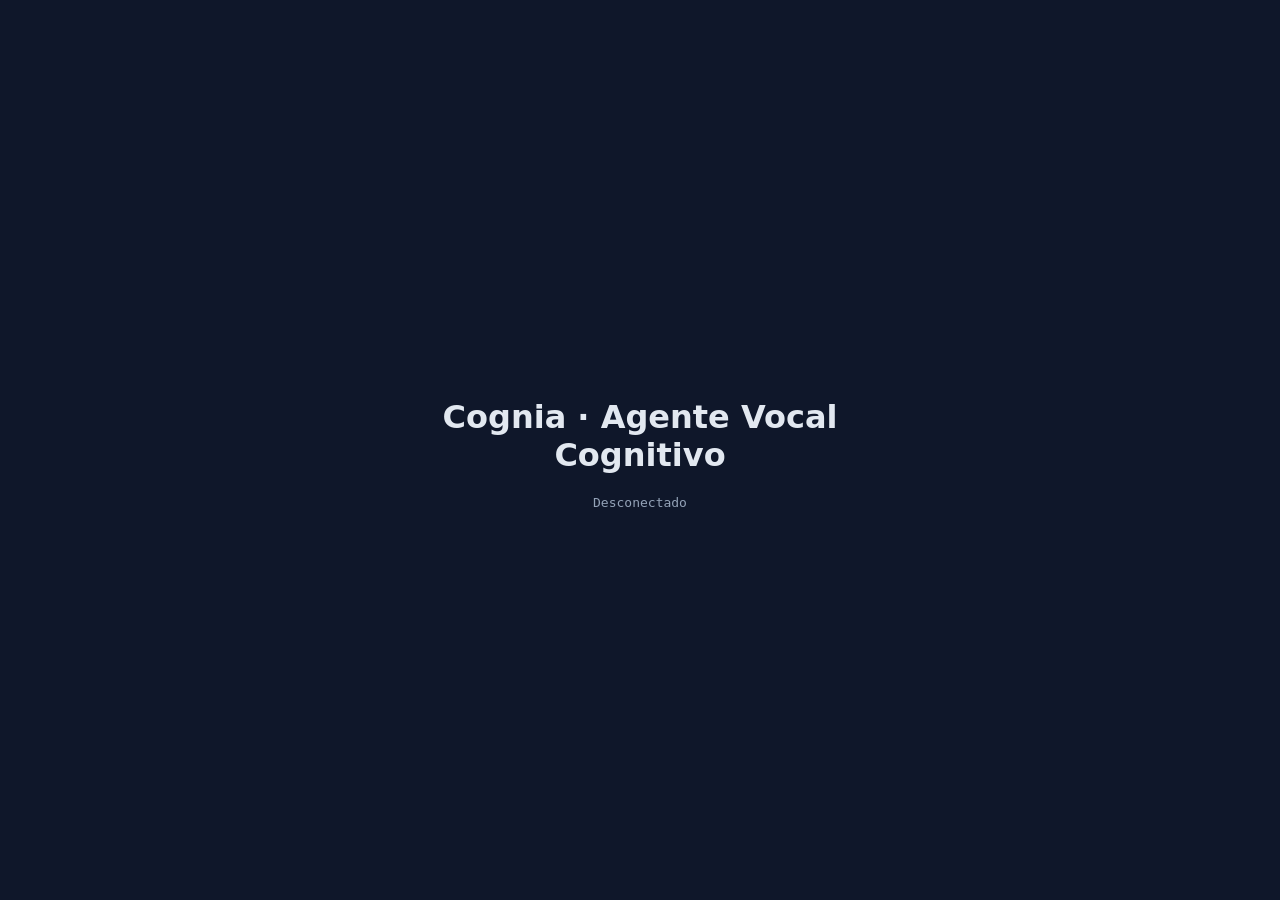
==== web/index.html @ 09bce308 "Esqueleto FastAPI (/, /api/health, /ws/voz), Dockerfile liviano y configuración de Railway (#2)" ====
<!doctype html>
<html lang="es">
<head>
  <meta charset="utf-8">
  <meta name="viewport" content="width=device-width, initial-scale=1">
  <title>Cognia · Agente Vocal</title>
  <style>
    body { font-family: system-ui, sans-serif; background: #0f172a; color: #e2e8f0; display: grid;
           place-items: center; min-height: 100vh; margin: 0; }
    main { max-width: 32rem; padding: 2rem; text-align: center; }
    #estado { font-family: monospace; color: #94a3b8; }
  </style>
</head>
<body>
  <!-- Página provisional del esqueleto (issue #2). Carlos la reemplaza en el issue #4. -->
  <main>
    <h1>Cognia · Agente Vocal Cognitivo</h1>
    <p id="estado">Conectando…</p>
  </main>
  <script>
    const estado = document.getElementById("estado");
    const ws = new WebSocket(`${location.protocol === "https:" ? "wss" : "ws"}://${location.host}/ws/voz`);
    ws.onmessage = (m) => {
      const e = JSON.parse(m.data);
      if (e.type === "ready") estado.textContent = `Conectado · sesión ${e.session_id} · voz ${e.voice}`;
    };
    ws.onclose = () => { estado.textContent = "Desconectado"; };
  </script>
</body>
</html>
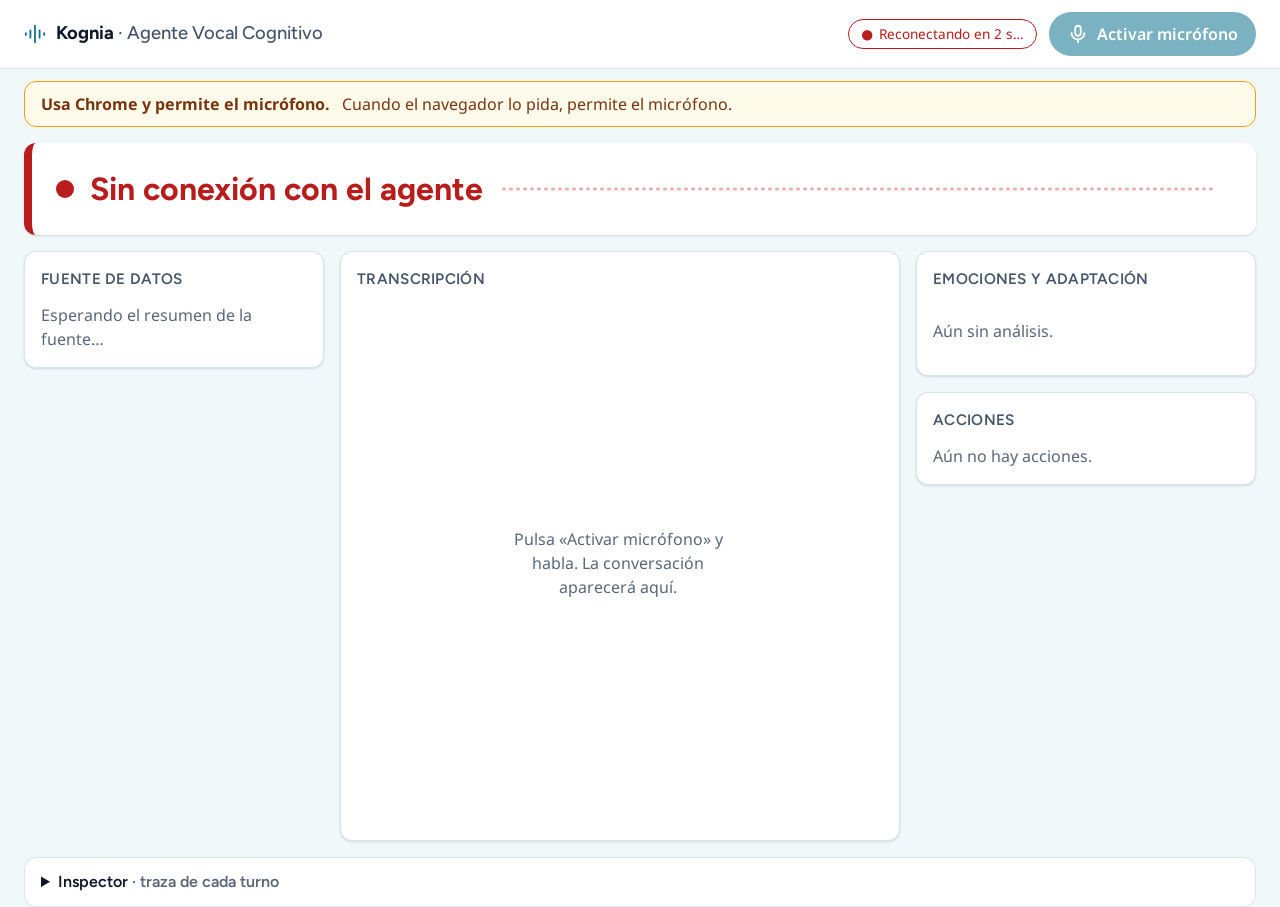
==== commit 49cc23f0: "Frontend base: layout, conexión WS, estado con onda de voz en vivo y transcripción diarizada (closes" ====
--- a/web/index.html
+++ b/web/index.html
@@ -3,28 +3,88 @@
 <head>
   <meta charset="utf-8">
   <meta name="viewport" content="width=device-width, initial-scale=1">
-  <title>Cognia · Agente Vocal</title>
-  <style>
-    body { font-family: system-ui, sans-serif; background: #0f172a; color: #e2e8f0; display: grid;
-           place-items: center; min-height: 100vh; margin: 0; }
-    main { max-width: 32rem; padding: 2rem; text-align: center; }
-    #estado { font-family: monospace; color: #94a3b8; }
-  </style>
+  <title>Kognia · Agente Vocal</title>
+  <link rel="preconnect" href="https://fonts.googleapis.com">
+  <link rel="preconnect" href="https://fonts.gstatic.com" crossorigin>
+  <link rel="stylesheet" href="https://fonts.googleapis.com/css2?family=Figtree:wght@400;500;600;700&family=Noto+Sans:wght@400;500&display=swap">
+  <link rel="stylesheet" href="styles.css">
+  <script type="module" src="app.js"></script>
+  <script type="module" src="microfono.js"></script>
 </head>
 <body>
-  <!-- Página provisional del esqueleto (issue #2). Carlos la reemplaza en el issue #4. -->
-  <main>
-    <h1>Cognia · Agente Vocal Cognitivo</h1>
-    <p id="estado">Conectando…</p>
+  <!-- Contrato de eventos: server/events.py → web/contrato.json. Cada panel tiene un id fijo que usan app.js y los
+       issues siguientes (#5 audio, #12 brief, #14 emociones/acciones, #20 inspector). -->
+  <header class="barra">
+    <div class="marca">
+      <svg aria-hidden="true" viewBox="0 0 24 24" class="icono"><path d="M12 3v18M7 8v8M17 8v8M2 11v2M22 11v2" /></svg>
+      <h1>Kognia <span>· Agente Vocal Cognitivo</span></h1>
+    </div>
+    <div class="barra-derecha">
+      <span id="conexion" class="pastilla" data-estado="conectando" role="status">Conectando…</span>
+      <button id="microfono" class="boton-mic" type="button" aria-pressed="false" disabled>
+        <svg aria-hidden="true" viewBox="0 0 24 24" class="icono"><rect x="9" y="3" width="6" height="11" rx="3" /><path d="M5 11a7 7 0 0 0 14 0M12 18v3" /></svg>
+        <span id="microfono-texto">Activar micrófono</span>
+      </button>
+    </div>
+  </header>
+
+  <div id="aviso-navegador" class="aviso" hidden>
+    <strong>Usa Chrome y permite el micrófono.</strong>
+    <span id="aviso-detalle">Esta demo necesita captura de audio en el navegador.</span>
+  </div>
+  <div id="aviso-error" class="aviso aviso-error" role="alert" hidden>
+    <span id="aviso-error-texto"></span>
+    <button id="reconectar" class="boton-secundario" type="button" hidden>Reconectar</button>
+    <button id="cerrar-error" class="boton-icono" type="button" aria-label="Cerrar aviso">×</button>
+  </div>
+
+  <section id="estado" class="estado" data-estado="desconectado" aria-label="Estado de la conversación">
+    <span class="estado-punto" aria-hidden="true"></span>
+    <span id="estado-texto" class="estado-texto" role="status" aria-atomic="true">Conectando con el agente…</span>
+    <!-- Onda de la voz en vivo (visualizador.js): micrófono del usuario; decorativa para lectores de pantalla. -->
+    <canvas id="onda" class="onda" aria-hidden="true"></canvas>
+    <span id="voz" class="voz" aria-hidden="true" hidden>Voz detectada</span>
+    <span id="estado-turno" class="estado-turno"></span>
+  </section>
+
+  <main class="tablero">
+    <aside class="panel" aria-labelledby="titulo-brief">
+      <h2 id="titulo-brief">Fuente de datos</h2>
+      <div id="carga" class="carga" hidden>
+        <div class="carga-barra"><div id="carga-progreso"></div></div>
+        <p id="carga-texto" class="tenue"></p>
+      </div>
+      <div id="brief" class="brief">
+        <p class="tenue">Esperando el resumen de la fuente…</p>
+      </div>
+    </aside>
+
+    <section class="panel panel-central" aria-labelledby="titulo-transcripcion">
+      <div class="panel-cabecera">
+        <h2 id="titulo-transcripcion">Transcripción</h2>
+        <div id="hablantes" class="hablantes" role="group" aria-label="Hablantes"></div>
+      </div>
+      <ol id="transcripcion" class="transcripcion">
+        <li class="vacio">Pulsa «Activar micrófono» y habla. La conversación aparecerá aquí.</li>
+      </ol>
+      <button id="ir-al-final" class="ir-al-final" type="button" hidden>Ir a lo más reciente ↓</button>
+    </section>
+
+    <aside class="columna-derecha">
+      <section class="panel" aria-labelledby="titulo-emociones">
+        <h2 id="titulo-emociones">Emociones y adaptación</h2>
+        <div id="emociones"><p class="tenue">Aún sin análisis.</p></div>
+      </section>
+      <section class="panel" aria-labelledby="titulo-acciones">
+        <h2 id="titulo-acciones">Acciones</h2>
+        <ul id="acciones" class="acciones"><li class="tenue">Aún no hay acciones.</li></ul>
+      </section>
+    </aside>
   </main>
-  <script>
-    const estado = document.getElementById("estado");
-    const ws = new WebSocket(`${location.protocol === "https:" ? "wss" : "ws"}://${location.host}/ws/voz`);
-    ws.onmessage = (m) => {
-      const e = JSON.parse(m.data);
-      if (e.type === "ready") estado.textContent = `Conectado · sesión ${e.session_id} · voz ${e.voice}`;
-    };
-    ws.onclose = () => { estado.textContent = "Desconectado"; };
-  </script>
+
+  <details id="inspector" class="inspector">
+    <summary>Inspector <span class="tenue">· traza de cada turno</span></summary>
+    <div id="inspector-contenido"><p class="tenue">Las trazas de los turnos aparecerán aquí.</p></div>
+  </details>
 </body>
 </html>
--- a/web/styles.css
+++ b/web/styles.css
@@ -0,0 +1,195 @@
+/* Sistema visual: minimalismo suizo + paleta "Healthcare App" (ui-ux-pro-max): cian calmado + verde salud.
+   Colores semánticos como variables: los componentes nunca usan hex sueltos. */
+:root {
+  --primario: #0891b2;
+  --primario-fuerte: #0e7490;
+  --acento: #059669;
+  --fondo: #f1f8fa;
+  --tarjeta: #ffffff;
+  --texto: #0f172a;
+  --texto-suave: #475569;
+  --tenue: #5b6779;
+  --borde: #d5e6ec;
+  --peligro: #b91c1c;
+  --peligro-fondo: #fef2f2;
+  --aviso-fondo: #fffbeb;
+  --aviso-borde: #f59e0b;
+
+  /* Un color por hablante (el Agente usa el primario). */
+  --hablante-agente: #0e7490;
+  --hablante-1: #7c3aed;
+  --hablante-2: #92400e;
+  --hablante-3: #be185d;
+  --hablante-4: #166534;
+
+  /* Estados de la conversación (spec §5.4). */
+  --estado-inactivo: #475569;
+  --estado-escuchando: #059669;
+  --estado-pensando: #b45309;
+  --estado-tool: #7c3aed;
+  --estado-hablando: #0891b2;
+  --estado-interrumpido: #be123c;
+
+  --radio: 12px;
+  --sombra: 0 1px 2px rgb(15 23 42 / 6%), 0 1px 3px rgb(15 23 42 / 8%);
+  --fuente: "Noto Sans", system-ui, -apple-system, "Segoe UI", sans-serif;
+  --fuente-titulos: "Figtree", system-ui, -apple-system, "Segoe UI", sans-serif;
+}
+
+* { box-sizing: border-box; }
+html, body { height: 100%; }
+body {
+  margin: 0; background: var(--fondo); color: var(--texto); font: 16px/1.5 var(--fuente);
+  display: flex; flex-direction: column; min-height: 100vh;
+}
+h1, h2 { font-family: var(--fuente-titulos); margin: 0; }
+h2 { font-size: 0.95rem; font-weight: 600; letter-spacing: 0.02em; text-transform: uppercase; color: var(--texto-suave); }
+button { font: inherit; cursor: pointer; }
+button:disabled { cursor: not-allowed; opacity: 0.55; }
+:focus-visible { outline: 3px solid var(--primario); outline-offset: 2px; border-radius: 6px; }
+.tenue { color: var(--tenue); }
+.icono { width: 22px; height: 22px; fill: none; stroke: currentColor; stroke-width: 2; stroke-linecap: round; stroke-linejoin: round; }
+
+/* ---------------- Barra superior ---------------- */
+.barra {
+  display: flex; align-items: center; justify-content: space-between; gap: 16px;
+  padding: 12px 24px; background: var(--tarjeta); border-bottom: 1px solid var(--borde);
+}
+.marca { display: flex; align-items: center; gap: 10px; color: var(--primario-fuerte); }
+.marca h1 { font-size: 1.15rem; font-weight: 700; color: var(--texto); }
+.marca h1 span { font-weight: 500; color: var(--texto-suave); }
+.barra-derecha { display: flex; align-items: center; gap: 12px; }
+
+.pastilla {
+  font-size: 0.85rem; padding: 4px 12px; border-radius: 999px; border: 1px solid var(--borde);
+  color: var(--texto-suave); white-space: nowrap;
+}
+.pastilla::before { content: "●"; margin-right: 6px; }
+.pastilla[data-estado="conectado"] { color: #047857; border-color: currentColor; }
+.pastilla[data-estado="conectando"] { color: var(--estado-pensando); border-color: currentColor; }
+.pastilla[data-estado="desconectado"] { color: var(--peligro); border-color: currentColor; }
+
+.boton-mic {
+  display: inline-flex; align-items: center; gap: 8px; min-height: 44px; padding: 0 18px;
+  border: none; border-radius: 999px; background: var(--primario-fuerte); color: #fff; font-weight: 600;
+  transition: background-color 200ms ease, box-shadow 200ms ease;
+}
+.boton-mic:hover:not(:disabled) { background: #155e75; }
+.boton-mic[aria-pressed="true"] { background: var(--estado-interrumpido); box-shadow: 0 0 0 4px rgb(190 18 60 / 18%); }
+
+.boton-secundario {
+  min-height: 44px; padding: 0 14px; border-radius: 8px; border: 1px solid currentColor;
+  background: transparent; color: inherit; font-weight: 600;
+}
+.boton-icono { min-width: 44px; min-height: 44px; border: none; background: transparent; color: inherit; font-size: 1.3rem; }
+
+/* ---------------- Avisos ---------------- */
+.aviso {
+  display: flex; align-items: center; gap: 12px; flex-wrap: wrap;
+  margin: 12px 24px 0; padding: 10px 16px; border-radius: var(--radio);
+  background: var(--aviso-fondo); border: 1px solid var(--aviso-borde); color: #78350f;
+}
+.aviso-error { background: var(--peligro-fondo); border-color: var(--peligro); color: var(--peligro); }
+.aviso-error #aviso-error-texto { flex: 1; }
+[hidden] { display: none !important; }
+
+/* ---------------- Indicador de estado (grande) ---------------- */
+.estado {
+  --c: var(--estado-inactivo);
+  display: flex; align-items: center; gap: 16px; margin: 16px 24px 0; padding: 18px 24px;
+  border-radius: var(--radio); background: var(--tarjeta); box-shadow: var(--sombra);
+  border-left: 8px solid var(--c); transition: border-color 250ms ease;
+}
+.estado-punto { width: 18px; height: 18px; border-radius: 50%; background: var(--c); flex: none; }
+.estado-texto { font-family: var(--fuente-titulos); font-size: clamp(1.4rem, 2.6vw, 2rem); font-weight: 700; color: var(--c); }
+.estado-turno { color: var(--tenue); font-size: 0.9rem; white-space: nowrap; }
+/* Onda de la voz en vivo (visualizador.js): ocupa el espacio libre del indicador. */
+.onda { display: block; flex: 1; min-width: 120px; height: 56px; }
+.voz {
+  font-size: 0.85rem; font-weight: 600; color: var(--c); white-space: nowrap;
+  padding: 2px 10px; border-radius: 999px; border: 1px solid currentColor;
+}
+.estado.con-voz { box-shadow: var(--sombra), 0 0 0 3px color-mix(in srgb, var(--c) 18%, transparent); }
+.estado[data-estado="desconectado"] { --c: var(--peligro); }
+.estado[data-estado="inactivo"] { --c: var(--estado-inactivo); }
+.estado[data-estado="escuchando"] { --c: var(--estado-escuchando); }
+.estado[data-estado="pensando"] { --c: var(--estado-pensando); }
+.estado[data-estado="ejecutando_tool"] { --c: var(--estado-tool); }
+.estado[data-estado="hablando"] { --c: var(--estado-hablando); }
+.estado[data-estado="interrumpido"] { --c: var(--estado-interrumpido); }
+.estado:is([data-estado="escuchando"], [data-estado="pensando"], [data-estado="ejecutando_tool"], [data-estado="hablando"]) .estado-punto {
+  animation: latido 1.2s ease-in-out infinite;
+}
+@keyframes latido { 50% { transform: scale(0.65); opacity: 0.55; } }
+
+/* ---------------- Tablero ---------------- */
+.tablero {
+  flex: 1 0 auto; display: grid; grid-template-columns: minmax(240px, 300px) minmax(0, 1fr) minmax(260px, 340px);
+  gap: 16px; padding: 16px 24px; align-items: start;
+}
+.panel {
+  background: var(--tarjeta); border: 1px solid var(--borde); border-radius: var(--radio);
+  box-shadow: var(--sombra); padding: 16px; display: flex; flex-direction: column; gap: 12px; min-height: 0;
+}
+.columna-derecha { display: flex; flex-direction: column; gap: 16px; min-height: 0; }
+.panel-central { position: relative; height: calc(100vh - 310px); min-height: 360px; }
+.panel-cabecera { display: flex; align-items: center; justify-content: space-between; gap: 12px; flex-wrap: wrap; }
+
+/* Carga y brief */
+.carga-barra { height: 8px; border-radius: 999px; background: var(--borde); overflow: hidden; }
+#carga-progreso { height: 100%; width: 0; background: var(--acento); transition: width 300ms ease; }
+.carga p { margin: 6px 0 0; font-size: 0.85rem; }
+.brief p { margin: 0; }
+
+/* ---------------- Transcripción ---------------- */
+.hablantes { display: flex; gap: 8px; flex-wrap: wrap; }
+.etiqueta-hablante {
+  font-size: 0.8rem; font-weight: 600; padding: 2px 10px; border-radius: 999px;
+  color: var(--c); background: color-mix(in srgb, var(--c) 10%, white); white-space: nowrap;
+}
+.transcripcion { list-style: none; margin: 0; padding: 0 4px 0 0; overflow-y: auto; flex: 1; display: flex; flex-direction: column; gap: 10px; }
+.transcripcion .vacio { color: var(--tenue); margin: auto; text-align: center; max-width: 28ch; }
+.segmento {
+  --c: var(--hablante-1);
+  max-width: 85%; padding: 10px 14px; border-radius: var(--radio);
+  border-left: 4px solid var(--c); background: color-mix(in srgb, var(--c) 6%, white);
+}
+.segmento.agente { align-self: flex-end; border-left: none; border-right: 4px solid var(--c); }
+.segmento.interrumpido .segmento-texto::after { content: " (interrumpido)"; color: var(--tenue); font-style: italic; }
+.separador { align-self: center; font-size: 0.8rem; color: var(--tenue); padding: 4px 12px; border-top: 1px solid var(--borde); }
+.segmento-meta { display: flex; gap: 8px; align-items: baseline; font-size: 0.8rem; margin-bottom: 2px; }
+.segmento-hablante { font-weight: 700; color: var(--c); }
+.segmento-tiempo { color: var(--tenue); font-variant-numeric: tabular-nums; }
+.segmento-texto { margin: 0; color: var(--texto); }
+.segmento.parcial .segmento-texto { color: var(--tenue); font-style: italic; }
+.ir-al-final {
+  position: absolute; bottom: 20px; left: 50%; transform: translateX(-50%); min-height: 44px; padding: 0 16px;
+  border: none; border-radius: 999px; background: var(--texto); color: #fff; box-shadow: var(--sombra);
+}
+
+/* Acciones */
+.acciones { list-style: none; margin: 0; padding: 0; display: flex; flex-direction: column; gap: 8px; }
+
+/* ---------------- Inspector ---------------- */
+.inspector { margin: 0 24px 24px; background: var(--tarjeta); border: 1px solid var(--borde); border-radius: var(--radio); }
+.inspector summary { padding: 12px 16px; cursor: pointer; font-family: var(--fuente-titulos); font-weight: 600; min-height: 44px; }
+#inspector-contenido { padding: 0 16px 16px; }
+
+/* ---------------- Responsivo ---------------- */
+@media (max-width: 900px) {
+  .tablero { grid-template-columns: 1fr; }
+  .panel-central { height: 60vh; order: -1; }
+}
+@media (max-width: 640px) {
+  .barra { flex-wrap: wrap; padding: 12px 16px; }
+  .marca h1 span { display: none; }
+  .estado, .aviso { margin-left: 16px; margin-right: 16px; }
+  .estado { flex-wrap: wrap; gap: 10px 16px; }
+  .onda { order: 5; flex-basis: 100%; height: 44px; }
+  .tablero { padding: 16px; }
+  .inspector { margin: 0 16px 16px; }
+  .segmento { max-width: 100%; }
+}
+@media (prefers-reduced-motion: reduce) {
+  *, *::before, *::after { animation: none !important; transition: none !important; }
+}
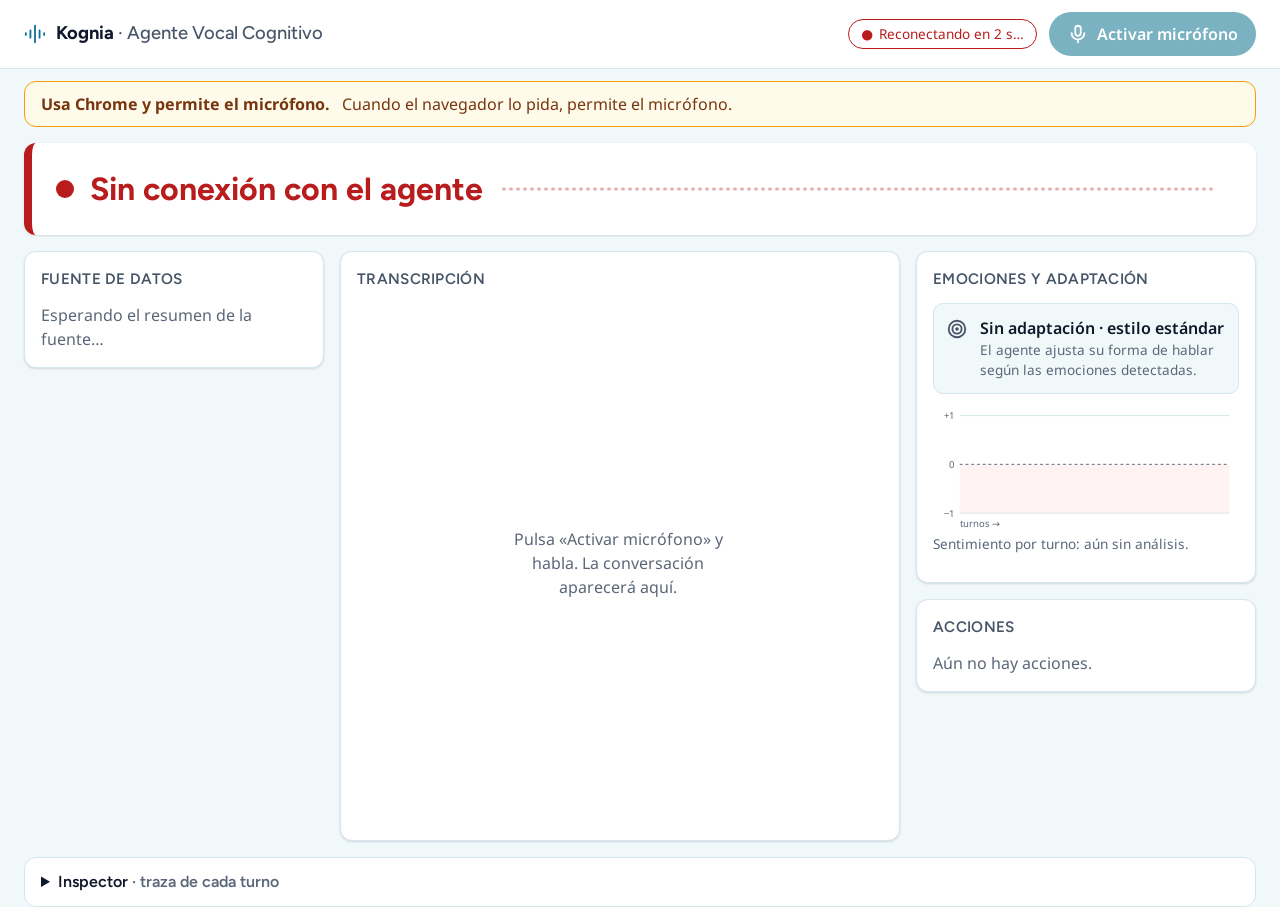
==== commit 085ede72: "Paneles de emociones, adaptación, verificación y acciones (closes #14) Gráfico SVG de sentimiento po" ====
--- a/web/index.html
+++ b/web/index.html
@@ -8,8 +8,7 @@
   <link rel="preconnect" href="https://fonts.gstatic.com" crossorigin>
   <link rel="stylesheet" href="https://fonts.googleapis.com/css2?family=Figtree:wght@400;500;600;700&family=Noto+Sans:wght@400;500&display=swap">
   <link rel="stylesheet" href="styles.css">
-  <script type="module" src="app.js"></script>
-  <script type="module" src="microfono.js"></script>
+  <script type="module" src="inicio.js"></script>
 </head>
 <body>
   <!-- Contrato de eventos: server/events.py → web/contrato.json. Cada panel tiene un id fijo que usan app.js y los
@@ -73,7 +72,18 @@
     <aside class="columna-derecha">
       <section class="panel" aria-labelledby="titulo-emociones">
         <h2 id="titulo-emociones">Emociones y adaptación</h2>
-        <div id="emociones"><p class="tenue">Aún sin análisis.</p></div>
+        <div id="adaptacion" class="adaptacion" data-activa="false">
+          <svg aria-hidden="true" viewBox="0 0 24 24" class="icono"><circle cx="12" cy="12" r="9" /><circle cx="12" cy="12" r="5" /><circle cx="12" cy="12" r="1" /></svg>
+          <div>
+            <p id="adaptacion-titulo" class="adaptacion-titulo">Sin adaptación · estilo estándar</p>
+            <p id="adaptacion-motivo" class="adaptacion-motivo tenue">El agente ajusta su forma de hablar según las emociones detectadas.</p>
+          </div>
+        </div>
+        <figure class="grafico">
+          <svg id="grafico-sentimiento" viewBox="0 0 320 130" role="img" aria-labelledby="sentimiento-resumen"></svg>
+          <figcaption id="sentimiento-resumen" class="tenue">Sentimiento por turno: aún sin análisis.</figcaption>
+        </figure>
+        <ul id="emociones-actuales" class="emociones-actuales" aria-label="Emoción actual por hablante"></ul>
       </section>
       <section class="panel" aria-labelledby="titulo-acciones">
         <h2 id="titulo-acciones">Acciones</h2>
--- a/web/styles.css
+++ b/web/styles.css
@@ -157,7 +157,7 @@
 .segmento.agente { align-self: flex-end; border-left: none; border-right: 4px solid var(--c); }
 .segmento.interrumpido .segmento-texto::after { content: " (interrumpido)"; color: var(--tenue); font-style: italic; }
 .separador { align-self: center; font-size: 0.8rem; color: var(--tenue); padding: 4px 12px; border-top: 1px solid var(--borde); }
-.segmento-meta { display: flex; gap: 8px; align-items: baseline; font-size: 0.8rem; margin-bottom: 2px; }
+.segmento-meta { display: flex; gap: 8px; align-items: baseline; flex-wrap: wrap; font-size: 0.8rem; margin-bottom: 2px; }
 .segmento-hablante { font-weight: 700; color: var(--c); }
 .segmento-tiempo { color: var(--tenue); font-variant-numeric: tabular-nums; }
 .segmento-texto { margin: 0; color: var(--texto); }
@@ -167,8 +167,66 @@
   border: none; border-radius: 999px; background: var(--texto); color: #fff; box-shadow: var(--sombra);
 }
 
-/* Acciones */
+/* ---------------- Emociones y adaptación (paneles.js) ---------------- */
+.adaptacion {
+  display: flex; gap: 12px; align-items: flex-start; padding: 12px; border-radius: 10px;
+  border: 1px solid var(--borde); background: var(--fondo); color: var(--texto-suave);
+}
+.adaptacion .icono { flex: none; margin-top: 2px; }
+.adaptacion p { margin: 0; }
+.adaptacion-titulo { font-weight: 600; color: var(--texto); }
+.adaptacion-motivo { font-size: 0.85rem; }
+.adaptacion[data-activa="true"] { border-color: var(--estado-tool); background: #f5f3ff; color: var(--estado-tool); }
+.adaptacion[data-regla="urgencia"] { border-color: var(--estado-interrumpido); background: #fff1f2; color: var(--estado-interrumpido); }
+.adaptacion.cambio { animation: cambio-adaptacion 900ms ease-out; }
+@keyframes cambio-adaptacion { 0% { box-shadow: 0 0 0 0 rgb(124 58 237 / 45%); } 100% { box-shadow: 0 0 0 10px rgb(124 58 237 / 0%); } }
+
+.grafico { margin: 0; }
+.grafico svg { display: block; width: 100%; height: auto; }
+.grafico figcaption { font-size: 0.85rem; margin-top: 4px; }
+.g-negativo { fill: #fef2f2; }
+.g-guia { stroke: var(--borde); stroke-width: 1; }
+.g-cero { stroke: var(--tenue); stroke-width: 1; stroke-dasharray: 3 3; }
+.g-etiqueta { font: 10px var(--fuente); fill: var(--tenue); }
+.g-linea { fill: none; stroke-width: 2.5; stroke-linejoin: round; stroke-linecap: round; }
+.g-punto { stroke: #fff; stroke-width: 1.5; }
+
+.emociones-actuales { list-style: none; margin: 0; padding: 0; display: flex; flex-direction: column; gap: 10px; }
+.emocion-cabecera { display: flex; justify-content: space-between; gap: 8px; font-size: 0.9rem; }
+.emocion-hablante { font-weight: 700; color: var(--c); }
+.emocion-nombre { font-weight: 600; }
+.emocion-barra { height: 8px; border-radius: 999px; background: var(--borde); overflow: hidden; margin-top: 4px; }
+.emocion-relleno { height: 100%; width: 0; background: var(--c); transition: width 300ms ease; }
+.emocion-senales { margin: 4px 0 0; font-size: 0.8rem; }
+
+/* ---------------- Verificación de cada respuesta ---------------- */
+.verificacion {
+  margin-left: auto; font-weight: 600; font-size: 0.75rem; padding: 1px 8px; border-radius: 999px;
+  border: 1px solid currentColor; white-space: nowrap;
+}
+.verificacion[data-estado="respaldado"] { color: #047857; }
+.verificacion[data-estado="parcial"] { color: #92400e; }
+.verificacion[data-estado="no_respaldado"] { color: var(--peligro); }
+.verificacion[data-estado="fuera_de_datos_ok"] { color: #1d4ed8; }
+.verificacion-detalle { margin-top: 6px; padding-top: 6px; border-top: 1px dashed var(--borde); font-size: 0.85rem; }
+.verificacion-detalle p { margin: 2px 0; color: var(--texto-suave); }
+.verificacion-detalle[data-estado="no_respaldado"] p { color: var(--peligro); }
+.verificacion-correccion { font-weight: 600; }
+
+/* ---------------- Acciones ---------------- */
 .acciones { list-style: none; margin: 0; padding: 0; display: flex; flex-direction: column; gap: 8px; }
+.accion { --c: var(--primario-fuerte); padding: 10px 12px; border-radius: 10px; border: 1px solid var(--borde); border-left: 4px solid var(--c); }
+.accion[data-tipo="evento"] { --c: var(--estado-tool); }
+.accion[data-tipo="excel"] { --c: #047857; }
+.accion-cabecera { font-size: 0.95rem; }
+.accion-datos { display: grid; grid-template-columns: auto 1fr; gap: 2px 10px; margin: 6px 0 0; font-size: 0.85rem; }
+.accion-datos dt { color: var(--tenue); }
+.accion-datos dd { margin: 0; }
+.accion-estado { margin: 6px 0 0; font-size: 0.85rem; font-weight: 600; color: #92400e; }
+.accion-enlace {
+  display: inline-flex; align-items: center; min-height: 44px; margin-top: 4px; font-weight: 600;
+  color: var(--primario-fuerte);
+}
 
 /* ---------------- Inspector ---------------- */
 .inspector { margin: 0 24px 24px; background: var(--tarjeta); border: 1px solid var(--borde); border-radius: var(--radio); }
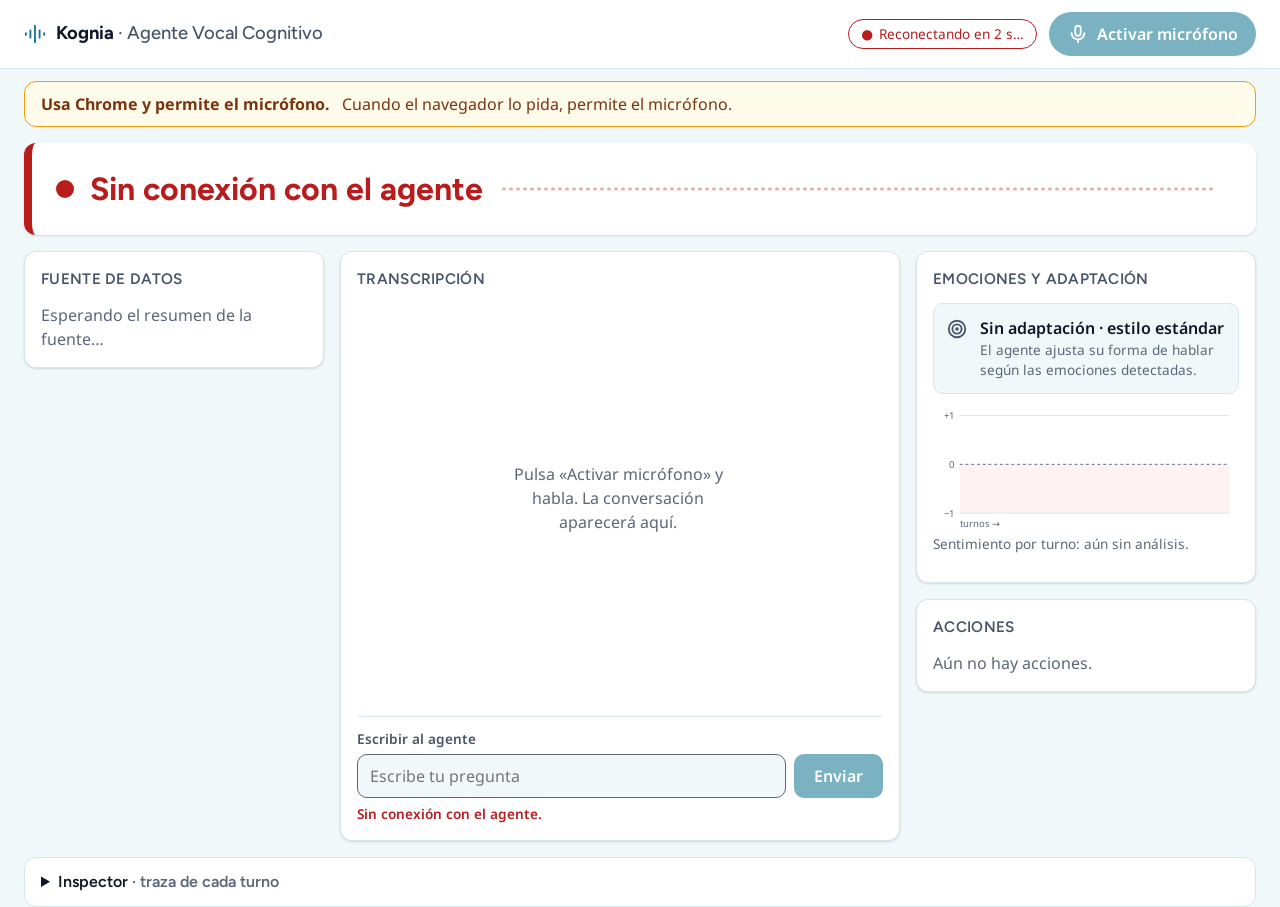
==== commit cefe4329: "Inspector con cascada de tiempos por turno y caja de texto de respaldo (closes #20) Tarjeta por turn" ====
--- a/web/index.html
+++ b/web/index.html
@@ -67,6 +67,15 @@
         <li class="vacio">Pulsa «Activar micrófono» y habla. La conversación aparecerá aquí.</li>
       </ol>
       <button id="ir-al-final" class="ir-al-final" type="button" hidden>Ir a lo más reciente ↓</button>
+      <!-- Plan B si falla la voz (#20): envía text_input y la respuesta sale en los mismos paneles. -->
+      <form id="texto-respaldo" class="texto-respaldo" autocomplete="off">
+        <label for="texto-entrada">Escribir al agente</label>
+        <div class="texto-fila">
+          <input id="texto-entrada" type="text" maxlength="2000" placeholder="Escribe tu pregunta" disabled>
+          <button id="texto-enviar" class="boton-enviar" type="submit" disabled>Enviar</button>
+        </div>
+        <p id="texto-aviso" class="texto-aviso" role="status" hidden></p>
+      </form>
     </section>
 
     <aside class="columna-derecha">
@@ -93,7 +102,7 @@
   </main>
 
   <details id="inspector" class="inspector">
-    <summary>Inspector <span class="tenue">· traza de cada turno</span></summary>
+    <summary>Inspector <span id="inspector-resumen" class="tenue">· traza de cada turno</span></summary>
     <div id="inspector-contenido"><p class="tenue">Las trazas de los turnos aparecerán aquí.</p></div>
   </details>
 </body>
--- a/web/styles.css
+++ b/web/styles.css
@@ -163,7 +163,7 @@
 .segmento-texto { margin: 0; color: var(--texto); }
 .segmento.parcial .segmento-texto { color: var(--tenue); font-style: italic; }
 .ir-al-final {
-  position: absolute; bottom: 20px; left: 50%; transform: translateX(-50%); min-height: 44px; padding: 0 16px;
+  position: absolute; bottom: 120px; left: 50%; transform: translateX(-50%); min-height: 44px; padding: 0 16px;
   border: none; border-radius: 999px; background: var(--texto); color: #fff; box-shadow: var(--sombra);
 }
 
@@ -231,7 +231,46 @@
 /* ---------------- Inspector ---------------- */
 .inspector { margin: 0 24px 24px; background: var(--tarjeta); border: 1px solid var(--borde); border-radius: var(--radio); }
 .inspector summary { padding: 12px 16px; cursor: pointer; font-family: var(--fuente-titulos); font-weight: 600; min-height: 44px; }
-#inspector-contenido { padding: 0 16px 16px; }
+#inspector-contenido { padding: 0 16px 16px; display: flex; flex-direction: column; gap: 12px; }
+.turno { border: 1px solid var(--borde); border-radius: 10px; padding: 12px 14px; background: var(--fondo); }
+.turno-cabecera { display: flex; align-items: baseline; justify-content: space-between; gap: 12px; flex-wrap: wrap; }
+.turno-titulo { margin: 0; font: 600 1rem var(--fuente-titulos); }
+.turno-total { font-variant-numeric: tabular-nums; font-weight: 600; }
+.turno-pregunta { margin: 6px 0 0; font-size: 0.9rem; overflow-wrap: anywhere; }
+.turno-tools { list-style: none; margin: 8px 0 0; padding: 0; display: flex; flex-direction: column; gap: 6px; }
+.tool { padding: 8px 10px; border-radius: 8px; border: 1px solid var(--borde); border-left: 4px solid var(--estado-tool); background: var(--tarjeta); }
+.tool-linea { display: flex; align-items: baseline; gap: 10px; flex-wrap: wrap; font-size: 0.9rem; }
+.tool-nombre { font-weight: 700; color: var(--estado-tool); }
+.tool-estado { font-weight: 600; font-size: 0.8rem; }
+.tool-estado[data-estado="running"] { color: var(--estado-pensando); }
+.tool-estado[data-estado="ok"] { color: var(--estado-escuchando); }
+.tool-estado[data-estado="error"], .tool-estado[data-estado="timeout"], .tool-estado[data-estado="cancelled"] { color: var(--peligro); }
+.tool-ms { margin-left: auto; font-variant-numeric: tabular-nums; }
+.tool-args, .tool-resultado { margin: 2px 0 0; font-size: 0.85rem; overflow-wrap: anywhere; }
+.cascada { margin-top: 10px; display: flex; flex-direction: column; gap: 6px; }
+.cascada-etiqueta { display: flex; justify-content: space-between; gap: 12px; font-size: 0.85rem; }
+.cascada-stage { font-weight: 600; overflow-wrap: anywhere; }
+.cascada-ms { font-variant-numeric: tabular-nums; white-space: nowrap; }
+.cascada-pista { height: 10px; border-radius: 999px; background: var(--borde); overflow: hidden; }
+.cascada-barra { height: 100%; border-radius: 999px; background: var(--primario); min-width: 3px; }
+.cascada-barra.es-tool { background: var(--estado-tool); }
+.cascada-detalle { margin: 2px 0 0; font-size: 0.8rem; overflow-wrap: anywhere; }
+.turno-contexto { display: grid; grid-template-columns: auto 1fr; gap: 2px 12px; margin: 10px 0 0; font-size: 0.85rem; }
+.turno-contexto dt { color: var(--tenue); }
+.turno-contexto dd { margin: 0; overflow-wrap: anywhere; }
+
+/* ---------------- Caja de texto de respaldo (inspector.js) ---------------- */
+.texto-respaldo { margin-top: 12px; padding-top: 12px; border-top: 1px solid var(--borde); }
+.texto-respaldo label { display: block; font-size: 0.85rem; font-weight: 600; color: var(--texto-suave); margin-bottom: 4px; }
+.texto-fila { display: flex; gap: 8px; }
+.texto-fila input {
+  flex: 1; min-width: 0; min-height: 44px; padding: 0 12px; font: inherit; color: var(--texto);
+  border: 1px solid var(--tenue); border-radius: 10px; background: var(--tarjeta);
+}
+.texto-fila input:disabled { background: var(--fondo); }
+.boton-enviar { min-height: 44px; padding: 0 20px; border: none; border-radius: 10px; background: var(--primario-fuerte); color: #fff; font-weight: 600; }
+.boton-enviar:hover:not(:disabled) { background: #155e75; }
+.texto-aviso { margin: 6px 0 0; font-size: 0.85rem; font-weight: 600; color: var(--peligro); }
 
 /* ---------------- Responsivo ---------------- */
 @media (max-width: 900px) {
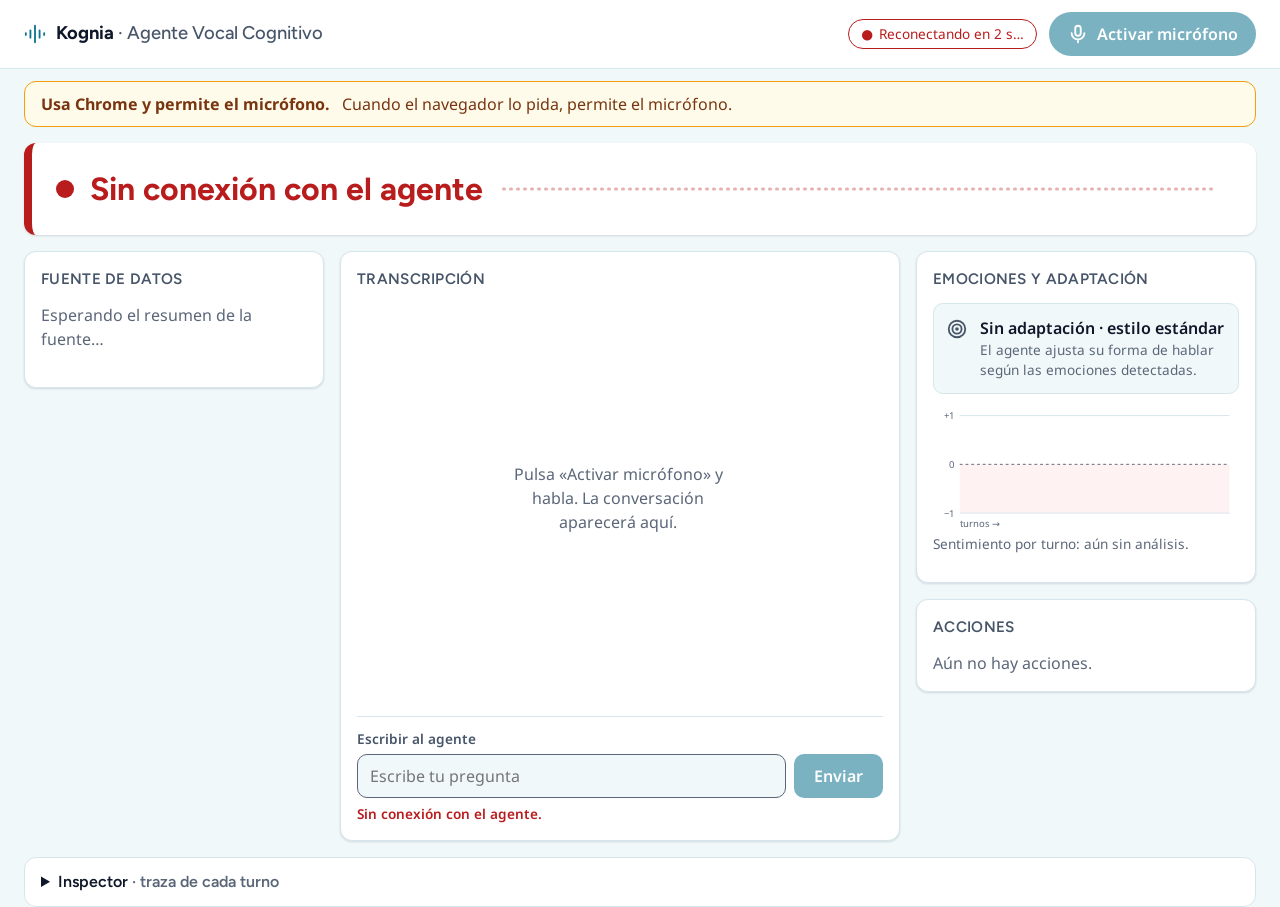
==== commit 7047748c: "Brief del dataset con estadísticas reales + panel con preguntas pulsables (closes #12) server/cognit" ====
--- a/web/index.html
+++ b/web/index.html
@@ -53,9 +53,16 @@
         <div class="carga-barra"><div id="carga-progreso"></div></div>
         <p id="carga-texto" class="tenue"></p>
       </div>
-      <div id="brief" class="brief">
-        <p class="tenue">Esperando el resumen de la fuente…</p>
+      <div id="brief" class="brief" aria-live="polite">
+        <p id="brief-resumen" class="tenue">Esperando el resumen de la fuente…</p>
+        <ul id="brief-cifras" class="brief-cifras" aria-label="Cifras de la fuente"></ul>
+        <ul id="brief-puntos" class="brief-puntos"></ul>
       </div>
+      <section id="brief-preguntas-bloque" class="brief-preguntas-bloque" aria-labelledby="titulo-preguntas" hidden>
+        <h2 id="titulo-preguntas">Pregúntale al agente</h2>
+        <p class="tenue brief-ayuda">Pulsa una pregunta o hazla por voz.</p>
+        <div id="brief-preguntas" class="brief-preguntas"></div>
+      </section>
     </aside>
 
     <section class="panel panel-central" aria-labelledby="titulo-transcripcion">
--- a/web/styles.css
+++ b/web/styles.css
@@ -139,7 +139,24 @@
 .carga-barra { height: 8px; border-radius: 999px; background: var(--borde); overflow: hidden; }
 #carga-progreso { height: 100%; width: 0; background: var(--acento); transition: width 300ms ease; }
 .carga p { margin: 6px 0 0; font-size: 0.85rem; }
+.brief { display: flex; flex-direction: column; gap: 10px; }
 .brief p { margin: 0; }
+#brief-resumen:not(.tenue) { font-weight: 500; }
+.brief-cifras { list-style: none; margin: 0; padding: 0; display: grid; grid-template-columns: repeat(2, 1fr); gap: 8px; }
+.brief-cifras li { padding: 8px 10px; border-radius: 10px; background: var(--fondo); border: 1px solid var(--borde); }
+.brief-cifras strong { display: block; font-family: var(--fuente-titulos); font-size: 1.15rem; color: var(--primario-fuerte); }
+.brief-cifras span { font-size: 0.8rem; color: var(--texto-suave); }
+.brief-puntos { margin: 0; padding-left: 18px; display: flex; flex-direction: column; gap: 6px; font-size: 0.92rem; }
+.brief-preguntas-bloque { display: flex; flex-direction: column; gap: 8px; padding-top: 12px; border-top: 1px solid var(--borde); }
+.brief-ayuda { margin: 0; font-size: 0.85rem; }
+.brief-preguntas { display: flex; flex-direction: column; gap: 8px; }
+.pregunta {
+  min-height: 44px; padding: 8px 12px; text-align: left; border-radius: 10px; font-weight: 500;
+  border: 1px solid var(--primario); background: color-mix(in srgb, var(--primario) 6%, white); color: var(--primario-fuerte);
+  transition: background-color 200ms ease;
+}
+.pregunta:hover:not(:disabled) { background: color-mix(in srgb, var(--primario) 14%, white); }
+.pregunta.enviada { border-style: dashed; }
 
 /* ---------------- Transcripción ---------------- */
 .hablantes { display: flex; gap: 8px; flex-wrap: wrap; }
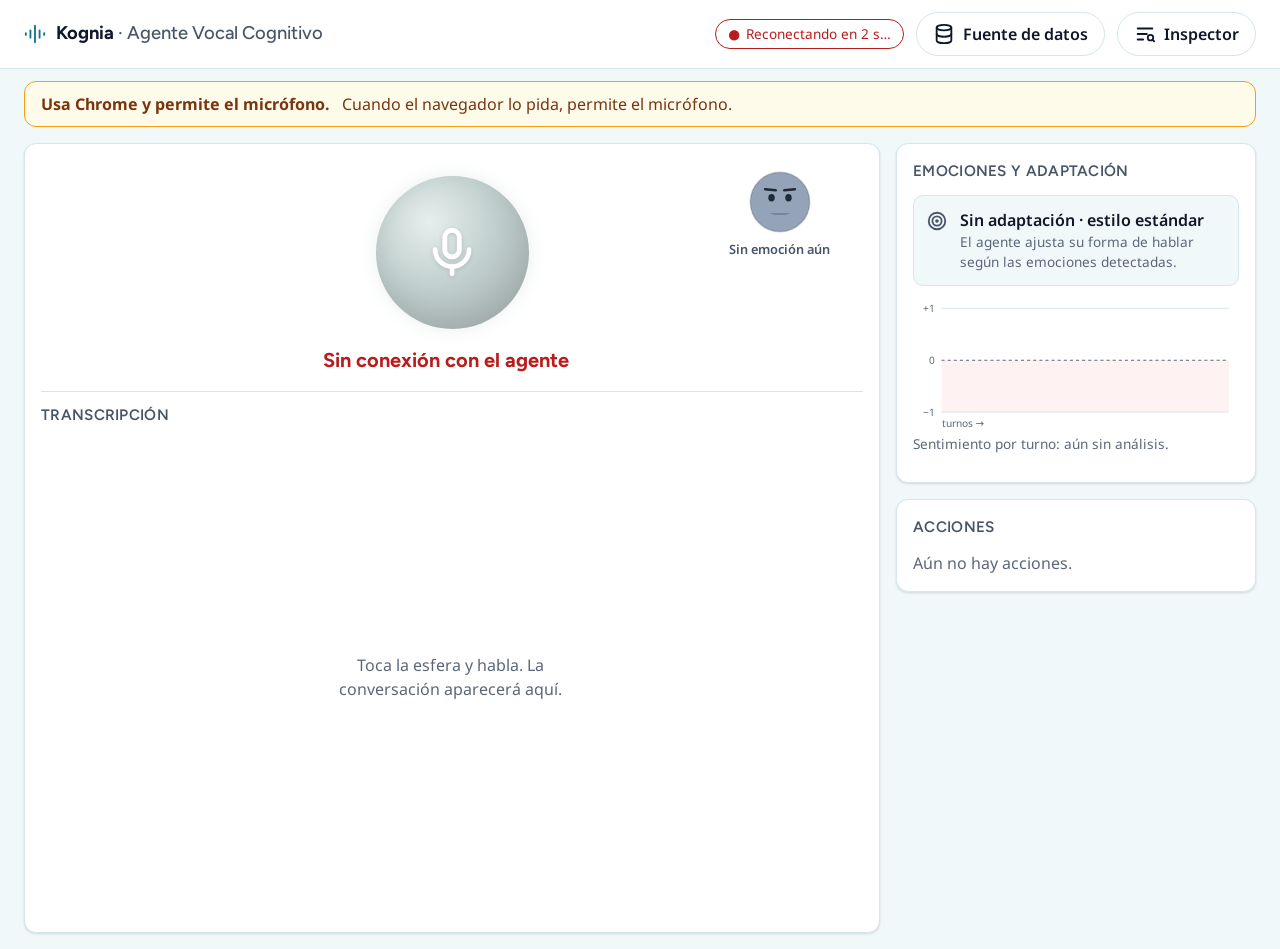
==== commit ffacf554: "UI: esfera con espectro de la voz, carita SVG de emoción, fuente de datos e inspector como paneles l" ====
--- a/web/index.html
+++ b/web/index.html
@@ -20,9 +20,17 @@
     </div>
     <div class="barra-derecha">
       <span id="conexion" class="pastilla" data-estado="conectando" role="status">Conectando…</span>
-      <button id="microfono" class="boton-mic" type="button" aria-pressed="false" disabled>
-        <svg aria-hidden="true" viewBox="0 0 24 24" class="icono"><rect x="9" y="3" width="6" height="11" rx="3" /><path d="M5 11a7 7 0 0 0 14 0M12 18v3" /></svg>
-        <span id="microfono-texto">Activar micrófono</span>
+      <button id="abrir-fuente" class="boton-inspector" type="button" aria-haspopup="dialog" aria-controls="fuente"
+              aria-expanded="false">
+        <svg aria-hidden="true" viewBox="0 0 24 24" class="icono"><ellipse cx="12" cy="5" rx="8" ry="3" /><path d="M4 5v14c0 1.7 3.6 3 8 3s8-1.3 8-3V5" /><path d="M4 12c0 1.7 3.6 3 8 3s8-1.3 8-3" /></svg>
+        <span>Fuente de datos</span>
+        <span id="fuente-nuevo" class="insignia insignia-punto" aria-label="Brief nuevo" hidden></span>
+      </button>
+      <button id="abrir-inspector" class="boton-inspector" type="button" aria-haspopup="dialog" aria-controls="inspector"
+              aria-expanded="false">
+        <svg aria-hidden="true" viewBox="0 0 24 24" class="icono"><path d="M4 6h16M4 12h10M4 18h6" /><circle cx="18" cy="16" r="3" /><path d="M20.2 18.2 22 20" /></svg>
+        <span>Inspector</span>
+        <span id="inspector-insignia" class="insignia" hidden></span>
       </button>
     </div>
   </header>
@@ -37,45 +45,47 @@
     <button id="cerrar-error" class="boton-icono" type="button" aria-label="Cerrar aviso">×</button>
   </div>
 
-  <section id="estado" class="estado" data-estado="desconectado" aria-label="Estado de la conversación">
-    <span class="estado-punto" aria-hidden="true"></span>
-    <span id="estado-texto" class="estado-texto" role="status" aria-atomic="true">Conectando con el agente…</span>
-    <!-- Onda de la voz en vivo (visualizador.js): micrófono del usuario; decorativa para lectores de pantalla. -->
-    <canvas id="onda" class="onda" aria-hidden="true"></canvas>
-    <span id="voz" class="voz" aria-hidden="true" hidden>Voz detectada</span>
-    <span id="estado-turno" class="estado-turno"></span>
-  </section>
-
   <main class="tablero">
-    <aside class="panel" aria-labelledby="titulo-brief">
-      <h2 id="titulo-brief">Fuente de datos</h2>
-      <div id="carga" class="carga" hidden>
-        <div class="carga-barra"><div id="carga-progreso"></div></div>
-        <p id="carga-texto" class="tenue"></p>
-      </div>
-      <div id="brief" class="brief" aria-live="polite">
-        <p id="brief-resumen" class="tenue">Esperando el resumen de la fuente…</p>
-        <ul id="brief-cifras" class="brief-cifras" aria-label="Cifras de la fuente"></ul>
-        <ul id="brief-puntos" class="brief-puntos"></ul>
-      </div>
-      <section id="brief-preguntas-bloque" class="brief-preguntas-bloque" aria-labelledby="titulo-preguntas" hidden>
-        <h2 id="titulo-preguntas">Pregúntale al agente</h2>
-        <p class="tenue brief-ayuda">Pulsa una pregunta o hazla por voz.</p>
-        <div id="brief-preguntas" class="brief-preguntas"></div>
-      </section>
-    </aside>
 
     <section class="panel panel-central" aria-labelledby="titulo-transcripcion">
+      <!-- Foco visual de la demo: la esfera es el botón del micrófono y lleva la voz en vivo adentro
+           (visualizador.js); a su lado, la carita de la emoción detectada (carita.js). -->
+      <section id="estado" class="estado" data-estado="desconectado" aria-label="Estado de la conversación">
+        <div class="escenario">
+          <button id="microfono" class="esfera" type="button" aria-pressed="false" aria-label="Empezar a escuchar" disabled>
+            <canvas id="onda" class="onda" aria-hidden="true"></canvas>
+            <svg aria-hidden="true" viewBox="0 0 24 24" class="esfera-icono icono-mic"><rect x="9" y="3" width="6" height="11" rx="3" /><path d="M5 11a7 7 0 0 0 14 0M12 18v3" /></svg>
+            <span id="microfono-texto" class="solo-lector">Activar micrófono</span>
+          </button>
+          <figure class="carita">
+            <svg id="carita" viewBox="0 0 64 64" role="img" aria-label="Emoción detectada: ninguna aún">
+              <circle id="carita-cara" cx="32" cy="32" r="28" />
+              <path id="carita-ceja-i" class="carita-trazo" d="M18 20 L28 21" />
+              <path id="carita-ceja-d" class="carita-trazo" d="M36 21 L46 20" />
+              <ellipse id="carita-ojo-i" class="carita-ojo" cx="24" cy="28" rx="3" ry="3.5" />
+              <ellipse id="carita-ojo-d" class="carita-ojo" cx="40" cy="28" rx="3" ry="3.5" />
+              <path id="carita-boca" class="carita-boca" d="M22 43 Q32 43 42 43 Q32 44 22 43" />
+            </svg>
+            <figcaption id="carita-texto">Sin emoción aún</figcaption>
+          </figure>
+        </div>
+        <p class="estado-linea">
+          <span id="estado-texto" class="estado-texto" role="status" aria-atomic="true">Conectando con el agente…</span>
+          <span id="voz" class="voz" aria-hidden="true" hidden>Voz detectada</span>
+          <span id="estado-turno" class="estado-turno"></span>
+        </p>
+      </section>
       <div class="panel-cabecera">
         <h2 id="titulo-transcripcion">Transcripción</h2>
         <div id="hablantes" class="hablantes" role="group" aria-label="Hablantes"></div>
       </div>
       <ol id="transcripcion" class="transcripcion">
-        <li class="vacio">Pulsa «Activar micrófono» y habla. La conversación aparecerá aquí.</li>
+        <li class="vacio">Toca la esfera y habla. La conversación aparecerá aquí.</li>
       </ol>
       <button id="ir-al-final" class="ir-al-final" type="button" hidden>Ir a lo más reciente ↓</button>
       <!-- Plan B si falla la voz (#20): envía text_input y la respuesta sale en los mismos paneles. -->
-      <form id="texto-respaldo" class="texto-respaldo" autocomplete="off">
+      <!-- Chat de respaldo OCULTO por decisión del equipo (la demo es por voz). Plan B: quitar `hidden`. -->
+      <form id="texto-respaldo" class="texto-respaldo" autocomplete="off" hidden>
         <label for="texto-entrada">Escribir al agente</label>
         <div class="texto-fila">
           <input id="texto-entrada" type="text" maxlength="2000" placeholder="Escribe tu pregunta" disabled>
@@ -108,9 +118,39 @@
     </aside>
   </main>
 
-  <details id="inspector" class="inspector">
-    <summary>Inspector <span id="inspector-resumen" class="tenue">· traza de cada turno</span></summary>
+  <!-- Fuente de datos (P3): brief, cifras y preguntas sugeridas en un panel lateral (brief.js). -->
+  <div id="fuente-fondo" class="cajon-fondo" hidden></div>
+  <aside id="fuente" class="cajon" role="dialog" aria-modal="true" aria-labelledby="titulo-brief" hidden>
+    <div class="cajon-cabecera">
+      <h2 id="titulo-brief">Fuente de datos</h2>
+      <button id="cerrar-fuente" class="boton-icono" type="button" aria-label="Cerrar fuente de datos">×</button>
+    </div>
+    <div class="cajon-cuerpo">
+      <div id="carga" class="carga" hidden>
+        <div class="carga-barra"><div id="carga-progreso"></div></div>
+        <p id="carga-texto" class="tenue"></p>
+      </div>
+      <div id="brief" class="brief" aria-live="polite">
+        <p id="brief-resumen" class="tenue">Esperando el resumen de la fuente…</p>
+        <ul id="brief-cifras" class="brief-cifras" aria-label="Cifras de la fuente"></ul>
+        <ul id="brief-puntos" class="brief-puntos"></ul>
+      </div>
+      <section id="brief-preguntas-bloque" class="brief-preguntas-bloque" aria-labelledby="titulo-preguntas" hidden>
+        <h2 id="titulo-preguntas">Pregúntale al agente</h2>
+        <p id="brief-ayuda" class="tenue brief-ayuda">Hazle una de estas preguntas por voz.</p>
+        <div id="brief-preguntas" class="brief-preguntas"></div>
+      </section>
+    </div>
+  </aside>
+
+  <!-- Inspector (P6): panel lateral; se actualiza en vivo aunque esté cerrado (inspector.js). -->
+  <div id="inspector-fondo" class="cajon-fondo" hidden></div>
+  <aside id="inspector" class="cajon" role="dialog" aria-modal="true" aria-labelledby="titulo-inspector" hidden>
+    <div class="cajon-cabecera">
+      <h2 id="titulo-inspector">Inspector <span id="inspector-resumen" class="tenue">· traza de cada turno</span></h2>
+      <button id="cerrar-inspector" class="boton-icono" type="button" aria-label="Cerrar inspector">×</button>
+    </div>
     <div id="inspector-contenido"><p class="tenue">Las trazas de los turnos aparecerán aquí.</p></div>
-  </details>
+  </aside>
 </body>
 </html>
--- a/web/styles.css
+++ b/web/styles.css
@@ -69,13 +69,16 @@
 .pastilla[data-estado="conectando"] { color: var(--estado-pensando); border-color: currentColor; }
 .pastilla[data-estado="desconectado"] { color: var(--peligro); border-color: currentColor; }
 
-.boton-mic {
-  display: inline-flex; align-items: center; gap: 8px; min-height: 44px; padding: 0 18px;
-  border: none; border-radius: 999px; background: var(--primario-fuerte); color: #fff; font-weight: 600;
-  transition: background-color 200ms ease, box-shadow 200ms ease;
-}
-.boton-mic:hover:not(:disabled) { background: #155e75; }
-.boton-mic[aria-pressed="true"] { background: var(--estado-interrumpido); box-shadow: 0 0 0 4px rgb(190 18 60 / 18%); }
+.boton-inspector {
+  position: relative; display: inline-flex; align-items: center; gap: 8px; min-height: 44px; padding: 0 16px;
+  border: 1px solid var(--borde); border-radius: 999px; background: var(--tarjeta); color: var(--texto); font-weight: 600;
+  transition: background-color 200ms ease-out;
+}
+.boton-inspector:hover { background: var(--fondo); }
+.insignia {
+  position: absolute; top: -6px; right: -6px; min-width: 22px; height: 22px; padding: 0 6px; border-radius: 999px;
+  display: grid; place-items: center; font-size: 0.75rem; font-weight: 700; background: var(--primario-fuerte); color: #fff;
+}
 
 .boton-secundario {
   min-height: 44px; padding: 0 14px; border-radius: 8px; border: 1px solid currentColor;
@@ -93,23 +96,12 @@
 .aviso-error #aviso-error-texto { flex: 1; }
 [hidden] { display: none !important; }
 
-/* ---------------- Indicador de estado (grande) ---------------- */
+/* ---------------- Esfera del micrófono + estado (foco visual de la demo) ---------------- */
 .estado {
   --c: var(--estado-inactivo);
-  display: flex; align-items: center; gap: 16px; margin: 16px 24px 0; padding: 18px 24px;
-  border-radius: var(--radio); background: var(--tarjeta); box-shadow: var(--sombra);
-  border-left: 8px solid var(--c); transition: border-color 250ms ease;
-}
-.estado-punto { width: 18px; height: 18px; border-radius: 50%; background: var(--c); flex: none; }
-.estado-texto { font-family: var(--fuente-titulos); font-size: clamp(1.4rem, 2.6vw, 2rem); font-weight: 700; color: var(--c); }
-.estado-turno { color: var(--tenue); font-size: 0.9rem; white-space: nowrap; }
-/* Onda de la voz en vivo (visualizador.js): ocupa el espacio libre del indicador. */
-.onda { display: block; flex: 1; min-width: 120px; height: 56px; }
-.voz {
-  font-size: 0.85rem; font-weight: 600; color: var(--c); white-space: nowrap;
-  padding: 2px 10px; border-radius: 999px; border: 1px solid currentColor;
-}
-.estado.con-voz { box-shadow: var(--sombra), 0 0 0 3px color-mix(in srgb, var(--c) 18%, transparent); }
+  display: flex; flex-direction: column; align-items: center; gap: 8px; padding: 8px 0 16px;
+  border-bottom: 1px solid var(--borde);
+}
 .estado[data-estado="desconectado"] { --c: var(--peligro); }
 .estado[data-estado="inactivo"] { --c: var(--estado-inactivo); }
 .estado[data-estado="escuchando"] { --c: var(--estado-escuchando); }
@@ -117,14 +109,67 @@
 .estado[data-estado="ejecutando_tool"] { --c: var(--estado-tool); }
 .estado[data-estado="hablando"] { --c: var(--estado-hablando); }
 .estado[data-estado="interrumpido"] { --c: var(--estado-interrumpido); }
-.estado:is([data-estado="escuchando"], [data-estado="pensando"], [data-estado="ejecutando_tool"], [data-estado="hablando"]) .estado-punto {
-  animation: latido 1.2s ease-in-out infinite;
-}
-@keyframes latido { 50% { transform: scale(0.65); opacity: 0.55; } }
+.escenario { position: relative; display: flex; justify-content: center; width: 100%; padding: 8px 0; }
+
+.esfera {
+  --tam: clamp(128px, 17vh, 184px);
+  --nivel: 0;
+  position: relative; width: var(--tam); height: var(--tam); border-radius: 50%; border: none; padding: 0;
+  display: grid; place-items: center; color: #fff; cursor: pointer; isolation: isolate;
+  background: radial-gradient(circle at 35% 30%, #99f6e4 0%, #2dd4bf 42%, #0f766e 100%);
+  box-shadow: 0 0 calc(18px + var(--nivel) * 48px) rgb(45 212 191 / calc(0.35 + var(--nivel) * 0.45)),
+              inset 0 -8px 24px rgb(15 118 110 / 35%);
+  transform: scale(calc(1 + var(--nivel) * 0.12));
+  transition: transform 120ms ease-out, box-shadow 200ms ease-out, filter 300ms ease-out;
+}
+.esfera:disabled { filter: grayscale(0.85); opacity: 0.6; }
+.esfera:focus-visible { outline: 4px solid var(--primario-fuerte); outline-offset: 6px; border-radius: 50%; }
+.onda { position: absolute; inset: 0; width: 100%; height: 100%; border-radius: 50%; pointer-events: none; }
+.esfera-icono {
+  position: relative; width: 38%; height: 38%; fill: none; stroke: #fff; stroke-width: 2;
+  stroke-linecap: round; stroke-linejoin: round; filter: drop-shadow(0 1px 2px rgb(0 0 0 / 25%));
+}
+.esfera[aria-pressed="true"] .icono-mic { display: none; }
+/* Reposo: respiración lenta. Pensando / consultando: anillo cónico girando. Hablando: pulso suave. */
+.estado[data-estado="inactivo"] .esfera[aria-pressed="false"] { animation: respirar 4s ease-in-out infinite; }
+.estado:is([data-estado="pensando"], [data-estado="ejecutando_tool"]) .esfera::before {
+  content: ""; position: absolute; inset: -8px; border-radius: 50%; z-index: -1;
+  background: conic-gradient(from 0deg, transparent 0 60%, var(--c) 85%, transparent 100%);
+  -webkit-mask: radial-gradient(circle, transparent 62%, #000 63%);
+  mask: radial-gradient(circle, transparent 62%, #000 63%);
+  animation: girar 1.2s linear infinite;
+}
+.estado[data-estado="hablando"] .esfera { animation: pulso 1.4s ease-out infinite; }
+@keyframes respirar { 50% { transform: scale(1.03); } }
+@keyframes girar { to { transform: rotate(360deg); } }
+@keyframes pulso { 0% { box-shadow: 0 0 0 0 rgb(8 145 178 / 45%); } 100% { box-shadow: 0 0 0 22px rgb(8 145 178 / 0%); } }
+
+.estado-linea { margin: 0; display: flex; align-items: center; justify-content: center; gap: 8px 12px; flex-wrap: wrap; }
+.estado-texto {
+  font-family: var(--fuente-titulos); font-size: 1.25rem; font-weight: 700; color: var(--c);
+  transition: color 250ms ease-out;
+}
+.estado-turno { color: var(--tenue); font-size: 0.9rem; white-space: nowrap; }
+.voz {
+  font-size: 0.85rem; font-weight: 600; color: var(--c); white-space: nowrap;
+  padding: 2px 10px; border-radius: 999px; border: 1px solid currentColor;
+}
+
+/* Carita de la emoción (carita.js): arriba a la derecha de la esfera. */
+.carita { position: absolute; top: 0; right: 4%; margin: 0; display: flex; flex-direction: column; align-items: center; gap: 4px; }
+.carita svg { width: 68px; height: 68px; overflow: visible; }
+#carita-cara { stroke: rgb(15 23 42 / 18%); stroke-width: 1.5; transition: fill 350ms ease-out; }
+.carita-ojo, .carita-boca { fill: #1f2937; transition: d 350ms ease-out, ry 350ms ease-out; }
+.carita-trazo { fill: none; stroke: #1f2937; stroke-width: 2.4; stroke-linecap: round; transition: d 350ms ease-out; }
+.carita figcaption { font-size: 0.8rem; font-weight: 600; color: var(--texto-suave); text-align: center; max-width: 110px; }
+.carita.cambio svg { animation: rebote 400ms ease-out; }
+@keyframes rebote { 0% { transform: scale(1); } 40% { transform: scale(1.12); } 100% { transform: scale(1); } }
+
+.solo-lector { position: absolute; width: 1px; height: 1px; overflow: hidden; clip: rect(0 0 0 0); white-space: nowrap; }
 
 /* ---------------- Tablero ---------------- */
 .tablero {
-  flex: 1 0 auto; display: grid; grid-template-columns: minmax(240px, 300px) minmax(0, 1fr) minmax(260px, 340px);
+  flex: 1 0 auto; display: grid; grid-template-columns: minmax(0, 1fr) minmax(280px, 360px);
   gap: 16px; padding: 16px 24px; align-items: start;
 }
 .panel {
@@ -132,7 +177,7 @@
   box-shadow: var(--sombra); padding: 16px; display: flex; flex-direction: column; gap: 12px; min-height: 0;
 }
 .columna-derecha { display: flex; flex-direction: column; gap: 16px; min-height: 0; }
-.panel-central { position: relative; height: calc(100vh - 310px); min-height: 360px; }
+.panel-central { position: relative; height: calc(100vh - 110px); min-height: 620px; }
 .panel-cabecera { display: flex; align-items: center; justify-content: space-between; gap: 12px; flex-wrap: wrap; }
 
 /* Carga y brief */
@@ -157,6 +202,7 @@
 }
 .pregunta:hover:not(:disabled) { background: color-mix(in srgb, var(--primario) 14%, white); }
 .pregunta.enviada { border-style: dashed; }
+.pregunta-texto { margin: 0; min-height: 0; border-color: var(--borde); background: var(--fondo); color: var(--texto); }
 
 /* ---------------- Transcripción ---------------- */
 .hablantes { display: flex; gap: 8px; flex-wrap: wrap; }
@@ -246,8 +292,22 @@
 }
 
 /* ---------------- Inspector ---------------- */
-.inspector { margin: 0 24px 24px; background: var(--tarjeta); border: 1px solid var(--borde); border-radius: var(--radio); }
-.inspector summary { padding: 12px 16px; cursor: pointer; font-family: var(--fuente-titulos); font-weight: 600; min-height: 44px; }
+.cajon-fondo { position: fixed; inset: 0; background: rgb(15 23 42 / 35%); z-index: 40; animation: aparecer 200ms ease-out; }
+.cajon {
+  position: fixed; top: 0; right: 0; bottom: 0; width: min(380px, 100vw); z-index: 50; overflow-y: auto;
+  background: var(--tarjeta); box-shadow: -8px 0 24px rgb(15 23 42 / 18%); animation: entrar 250ms ease-out;
+}
+.cajon-cabecera {
+  position: sticky; top: 0; z-index: 1; display: flex; align-items: center; justify-content: space-between; gap: 8px;
+  padding: 12px 16px; background: var(--tarjeta); border-bottom: 1px solid var(--borde);
+}
+.cajon-cabecera h2 { text-transform: none; letter-spacing: 0; font-size: 1.05rem; color: var(--texto); }
+.cajon-cabecera h2 span { font-weight: 500; font-size: 0.85rem; }
+#inspector-contenido { padding-top: 16px; }
+.cajon-cuerpo { padding: 16px; display: flex; flex-direction: column; gap: 12px; }
+.insignia-punto { min-width: 12px; width: 12px; height: 12px; padding: 0; top: -2px; right: -2px; }
+@keyframes entrar { from { transform: translateX(100%); } to { transform: translateX(0); } }
+@keyframes aparecer { from { opacity: 0; } to { opacity: 1; } }
 #inspector-contenido { padding: 0 16px 16px; display: flex; flex-direction: column; gap: 12px; }
 .turno { border: 1px solid var(--borde); border-radius: 10px; padding: 12px 14px; background: var(--fondo); }
 .turno-cabecera { display: flex; align-items: baseline; justify-content: space-between; gap: 12px; flex-wrap: wrap; }
@@ -292,16 +352,15 @@
 /* ---------------- Responsivo ---------------- */
 @media (max-width: 900px) {
   .tablero { grid-template-columns: 1fr; }
-  .panel-central { height: 60vh; order: -1; }
+  .panel-central { height: auto; min-height: 80vh; order: -1; }
 }
 @media (max-width: 640px) {
   .barra { flex-wrap: wrap; padding: 12px 16px; }
   .marca h1 span { display: none; }
-  .estado, .aviso { margin-left: 16px; margin-right: 16px; }
-  .estado { flex-wrap: wrap; gap: 10px 16px; }
-  .onda { order: 5; flex-basis: 100%; height: 44px; }
+  .aviso { margin-left: 16px; margin-right: 16px; }
+  .carita { right: 0; }
+  .carita svg { width: 56px; height: 56px; }
   .tablero { padding: 16px; }
-  .inspector { margin: 0 16px 16px; }
   .segmento { max-width: 100%; }
 }
 @media (prefers-reduced-motion: reduce) {
